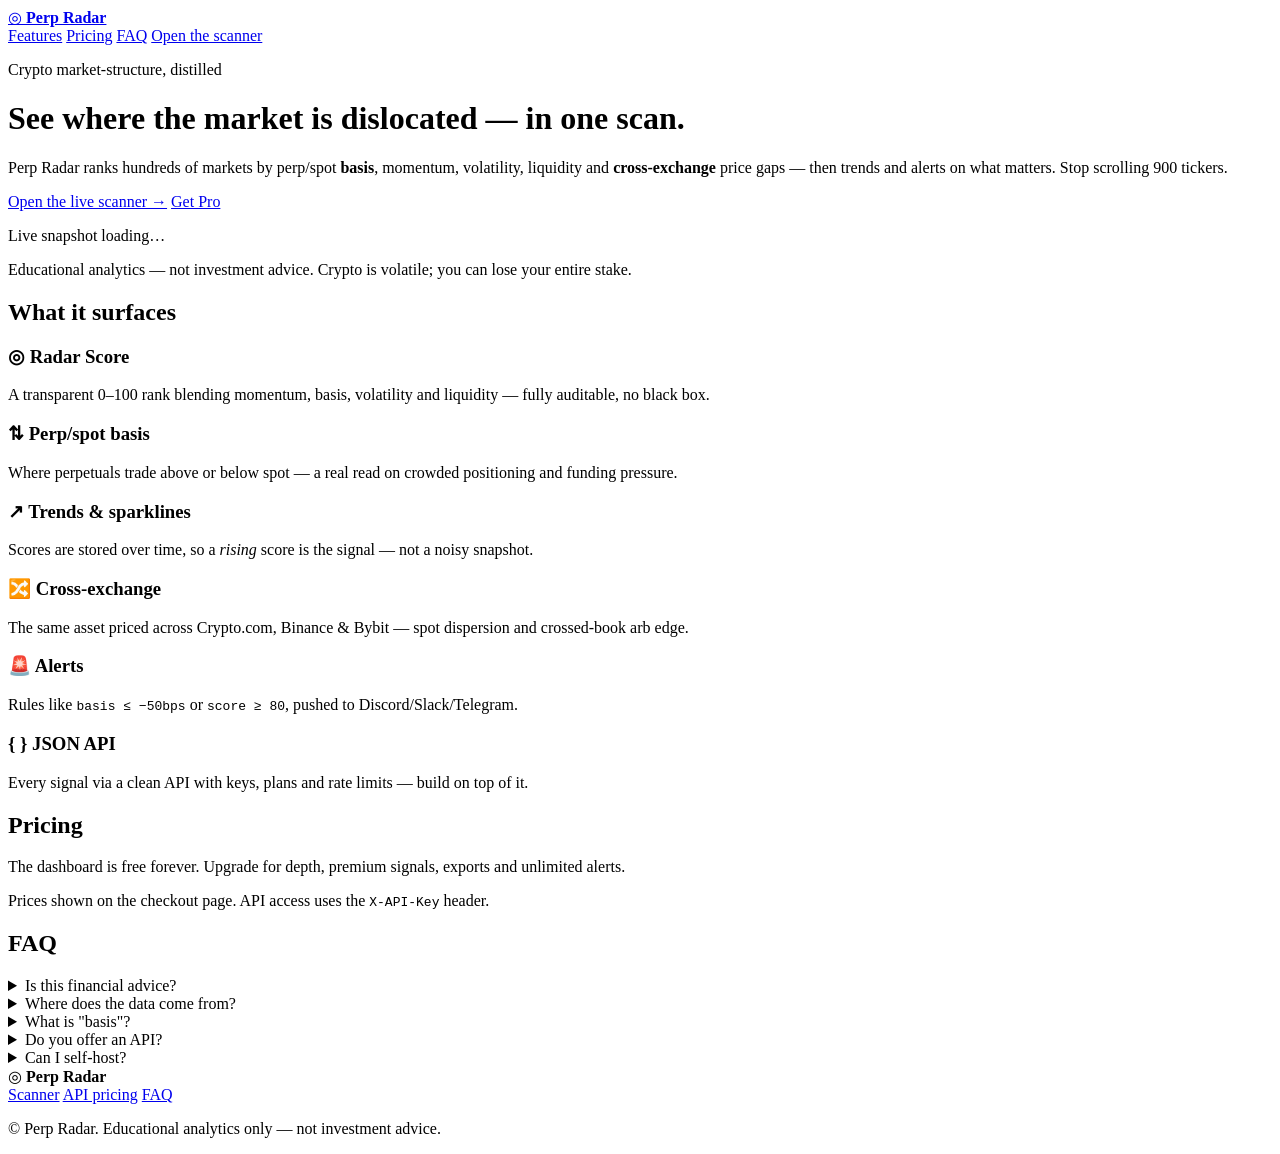
==== app/static/landing.html @ 894dd7b1 "Add SEO landing page; move scanner to /app Marketing front door so the product is ready to point a d" ====
<!DOCTYPE html>
<html lang="en">
<head>
  <meta charset="utf-8" />
  <meta name="viewport" content="width=device-width, initial-scale=1" />
  <title>Perp Radar — crypto market-structure scanner (basis, funding pressure, cross-exchange arb)</title>
  <meta name="description" content="Perp Radar scans hundreds of crypto markets and ranks them by perp/spot basis, momentum, volatility, liquidity and cross-exchange dislocation — with trends, alerts and a JSON API." />
  <link rel="canonical" href="/" />
  <meta property="og:type" content="website" />
  <meta property="og:title" content="Perp Radar — crypto market-structure scanner" />
  <meta property="og:description" content="One scan across hundreds of markets: perp/spot basis, momentum, volatility, liquidity, cross-exchange arb, trends and alerts." />
  <meta name="twitter:card" content="summary_large_image" />
  <link rel="stylesheet" href="/static/styles.css" />
  <link rel="stylesheet" href="/static/landing.css" />
  <script type="application/ld+json">
  {
    "@context": "https://schema.org",
    "@type": "SoftwareApplication",
    "name": "Perp Radar",
    "applicationCategory": "FinanceApplication",
    "operatingSystem": "Web",
    "description": "Crypto market-structure scanner: perp/spot basis, momentum, volatility, liquidity, cross-exchange dislocation, trends, alerts and a JSON API.",
    "offers": [
      {"@type": "Offer", "name": "Free", "price": "0", "priceCurrency": "USD"},
      {"@type": "Offer", "name": "Pro", "priceCurrency": "USD"}
    ]
  }
  </script>
</head>
<body class="landing">
  <nav class="lp-nav">
    <a class="brand" href="/">
      <span class="logo">◎</span> <strong>Perp Radar</strong>
    </a>
    <div class="lp-nav-links">
      <a href="#features">Features</a>
      <a href="#pricing">Pricing</a>
      <a href="#faq">FAQ</a>
      <a class="btn btn-ghost" href="/app">Open the scanner</a>
    </div>
  </nav>

  <header class="hero">
    <p class="eyebrow">Crypto market-structure, distilled</p>
    <h1>See where the market is <span class="accent">dislocated</span> — in one scan.</h1>
    <p class="sub">
      Perp Radar ranks hundreds of markets by perp/spot <strong>basis</strong>,
      momentum, volatility, liquidity and <strong>cross-exchange</strong> price
      gaps — then trends and alerts on what matters. Stop scrolling 900 tickers.
    </p>
    <div class="cta-row">
      <a class="btn btn-primary" href="/app">Open the live scanner →</a>
      <a class="btn btn-ghost" id="hero-pro" href="#pricing">Get Pro</a>
    </div>
    <p class="micro" id="live-stat">Live snapshot loading…</p>
    <p class="micro disclaimer">Educational analytics — not investment advice. Crypto is volatile; you can lose your entire stake.</p>
  </header>

  <section id="features" class="lp-section">
    <h2>What it surfaces</h2>
    <div class="feature-grid">
      <div class="feature"><h3>◎ Radar Score</h3><p>A transparent 0–100 rank blending momentum, basis, volatility and liquidity — fully auditable, no black box.</p></div>
      <div class="feature"><h3>⇅ Perp/spot basis</h3><p>Where perpetuals trade above or below spot — a real read on crowded positioning and funding pressure.</p></div>
      <div class="feature"><h3>↗ Trends &amp; sparklines</h3><p>Scores are stored over time, so a <em>rising</em> score is the signal — not a noisy snapshot.</p></div>
      <div class="feature"><h3>🔀 Cross-exchange</h3><p>The same asset priced across Crypto.com, Binance &amp; Bybit — spot dispersion and crossed-book arb edge.</p></div>
      <div class="feature"><h3>🚨 Alerts</h3><p>Rules like <code>basis ≤ −50bps</code> or <code>score ≥ 80</code>, pushed to Discord/Slack/Telegram.</p></div>
      <div class="feature"><h3>{ } JSON API</h3><p>Every signal via a clean API with keys, plans and rate limits — build on top of it.</p></div>
    </div>
  </section>

  <section id="pricing" class="lp-section">
    <h2>Pricing</h2>
    <p class="section-sub">The dashboard is free forever. Upgrade for depth, premium signals, exports and unlimited alerts.</p>
    <div id="lp-pricing" class="pricing-grid lp-pricing"><!-- filled by JS --></div>
    <p class="micro">Prices shown on the checkout page. API access uses the <code>X-API-Key</code> header.</p>
  </section>

  <section id="faq" class="lp-section">
    <h2>FAQ</h2>
    <details><summary>Is this financial advice?</summary><p>No. Perp Radar is an analytics tool. The Radar Score ranks how <em>unusual</em> a market looks right now; it does not predict returns. Crypto is volatile and you can lose everything.</p></details>
    <details><summary>Where does the data come from?</summary><p>Public exchange APIs (Crypto.com, Binance, Bybit). No account or key is needed to use the free dashboard.</p></details>
    <details><summary>What is "basis"?</summary><p>The gap between a perpetual future's price and spot. Persistent positive basis means longs are paying to hold (crowded-long); negative means shorts are paying. It's a widely-watched market-structure indicator.</p></details>
    <details><summary>Do you offer an API?</summary><p>Yes — a JSON API with free and Pro keys, per-plan rate limits, premium signals and CSV export.</p></details>
    <details><summary>Can I self-host?</summary><p>Yes. It's a small FastAPI app with a Dockerfile; the whole thing runs offline against a bundled snapshot if needed.</p></details>
  </section>

  <footer class="lp-footer">
    <div><span class="logo">◎</span> <strong>Perp Radar</strong></div>
    <div class="lp-footer-links">
      <a href="/app">Scanner</a>
      <a href="/api/pricing">API pricing</a>
      <a href="#faq">FAQ</a>
    </div>
    <p class="micro">© Perp Radar. Educational analytics only — not investment advice.</p>
  </footer>

  <script src="/static/landing.js"></script>
</body>
</html>
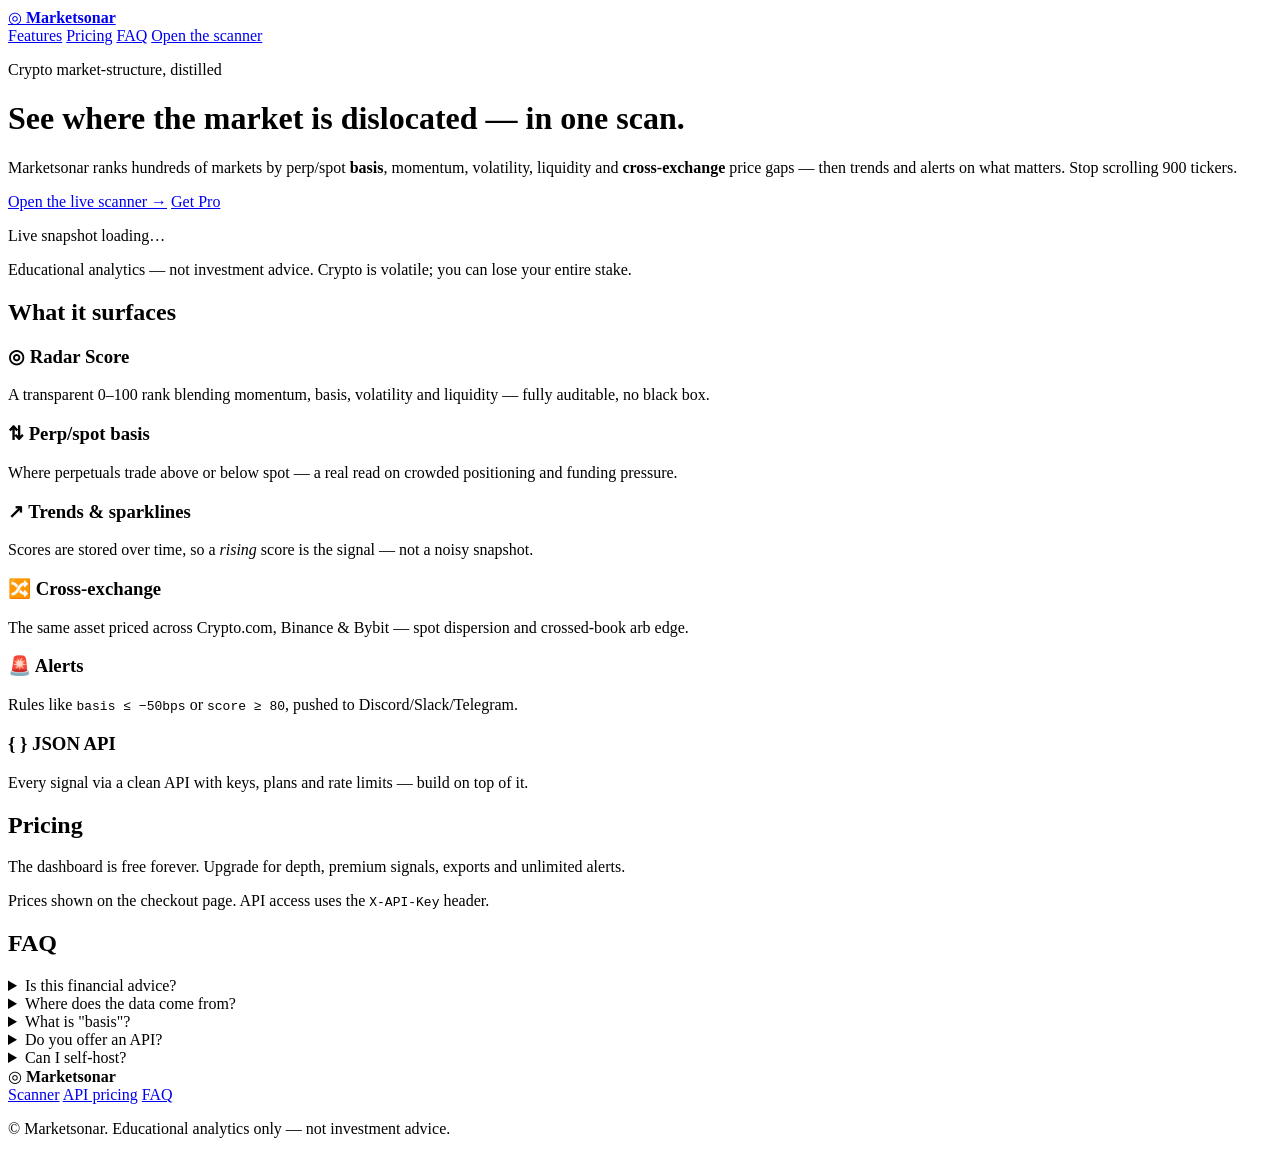
==== commit ebd00b82: "Rebrand Perp Radar -> Marketsonar "Perp Radar" read as "perpetrator radar". Renamed the brand and it" ====
--- a/app/static/landing.html
+++ b/app/static/landing.html
@@ -3,11 +3,11 @@
 <head>
   <meta charset="utf-8" />
   <meta name="viewport" content="width=device-width, initial-scale=1" />
-  <title>Perp Radar — crypto market-structure scanner (basis, funding pressure, cross-exchange arb)</title>
-  <meta name="description" content="Perp Radar scans hundreds of crypto markets and ranks them by perp/spot basis, momentum, volatility, liquidity and cross-exchange dislocation — with trends, alerts and a JSON API." />
+  <title>Marketsonar — crypto market-structure scanner (basis, funding pressure, cross-exchange arb)</title>
+  <meta name="description" content="Marketsonar scans hundreds of crypto markets and ranks them by perp/spot basis, momentum, volatility, liquidity and cross-exchange dislocation — with trends, alerts and a JSON API." />
   <link rel="canonical" href="/" />
   <meta property="og:type" content="website" />
-  <meta property="og:title" content="Perp Radar — crypto market-structure scanner" />
+  <meta property="og:title" content="Marketsonar — crypto market-structure scanner" />
   <meta property="og:description" content="One scan across hundreds of markets: perp/spot basis, momentum, volatility, liquidity, cross-exchange arb, trends and alerts." />
   <meta name="twitter:card" content="summary_large_image" />
   <link rel="stylesheet" href="/static/styles.css" />
@@ -16,7 +16,7 @@
   {
     "@context": "https://schema.org",
     "@type": "SoftwareApplication",
-    "name": "Perp Radar",
+    "name": "Marketsonar",
     "applicationCategory": "FinanceApplication",
     "operatingSystem": "Web",
     "description": "Crypto market-structure scanner: perp/spot basis, momentum, volatility, liquidity, cross-exchange dislocation, trends, alerts and a JSON API.",
@@ -30,7 +30,7 @@
 <body class="landing">
   <nav class="lp-nav">
     <a class="brand" href="/">
-      <span class="logo">◎</span> <strong>Perp Radar</strong>
+      <span class="logo">◎</span> <strong>Marketsonar</strong>
     </a>
     <div class="lp-nav-links">
       <a href="#features">Features</a>
@@ -44,7 +44,7 @@
     <p class="eyebrow">Crypto market-structure, distilled</p>
     <h1>See where the market is <span class="accent">dislocated</span> — in one scan.</h1>
     <p class="sub">
-      Perp Radar ranks hundreds of markets by perp/spot <strong>basis</strong>,
+      Marketsonar ranks hundreds of markets by perp/spot <strong>basis</strong>,
       momentum, volatility, liquidity and <strong>cross-exchange</strong> price
       gaps — then trends and alerts on what matters. Stop scrolling 900 tickers.
     </p>
@@ -77,7 +77,7 @@
 
   <section id="faq" class="lp-section">
     <h2>FAQ</h2>
-    <details><summary>Is this financial advice?</summary><p>No. Perp Radar is an analytics tool. The Radar Score ranks how <em>unusual</em> a market looks right now; it does not predict returns. Crypto is volatile and you can lose everything.</p></details>
+    <details><summary>Is this financial advice?</summary><p>No. Marketsonar is an analytics tool. The Radar Score ranks how <em>unusual</em> a market looks right now; it does not predict returns. Crypto is volatile and you can lose everything.</p></details>
     <details><summary>Where does the data come from?</summary><p>Public exchange APIs (Crypto.com, Binance, Bybit). No account or key is needed to use the free dashboard.</p></details>
     <details><summary>What is "basis"?</summary><p>The gap between a perpetual future's price and spot. Persistent positive basis means longs are paying to hold (crowded-long); negative means shorts are paying. It's a widely-watched market-structure indicator.</p></details>
     <details><summary>Do you offer an API?</summary><p>Yes — a JSON API with free and Pro keys, per-plan rate limits, premium signals and CSV export.</p></details>
@@ -85,13 +85,13 @@
   </section>
 
   <footer class="lp-footer">
-    <div><span class="logo">◎</span> <strong>Perp Radar</strong></div>
+    <div><span class="logo">◎</span> <strong>Marketsonar</strong></div>
     <div class="lp-footer-links">
       <a href="/app">Scanner</a>
       <a href="/api/pricing">API pricing</a>
       <a href="#faq">FAQ</a>
     </div>
-    <p class="micro">© Perp Radar. Educational analytics only — not investment advice.</p>
+    <p class="micro">© Marketsonar. Educational analytics only — not investment advice.</p>
   </footer>
 
   <script src="/static/landing.js"></script>
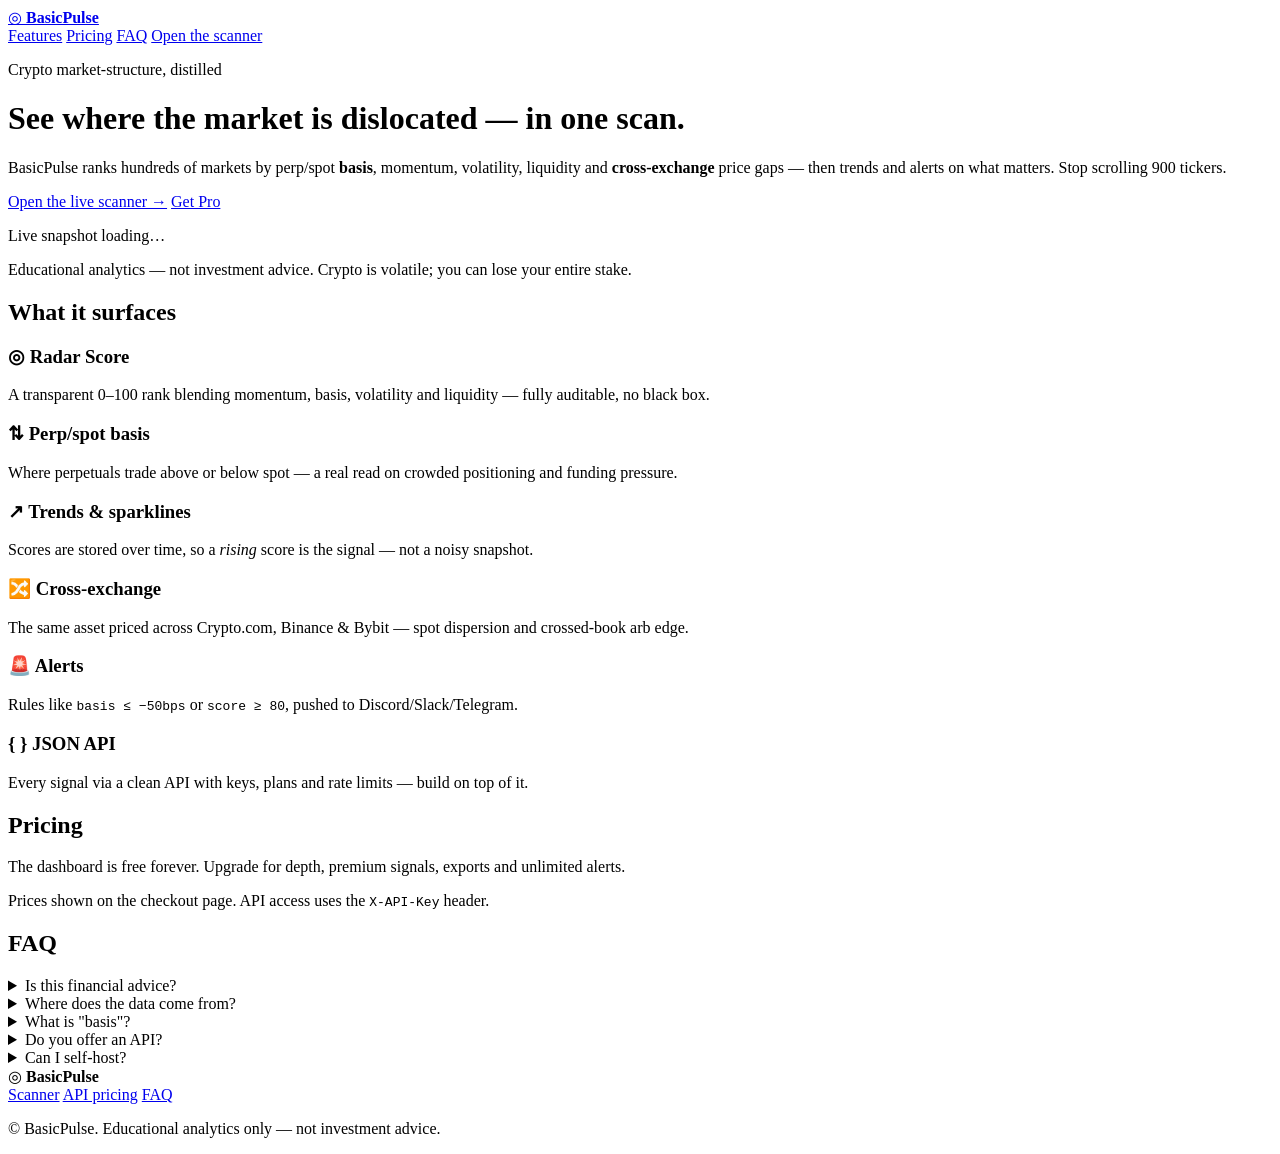
==== commit 0522cbb1: "Rebrand Marketsonar -> BasicPulse Marketsonar collided with an existing "Market Sonar" product (mark" ====
--- a/app/static/landing.html
+++ b/app/static/landing.html
@@ -3,11 +3,11 @@
 <head>
   <meta charset="utf-8" />
   <meta name="viewport" content="width=device-width, initial-scale=1" />
-  <title>Marketsonar — crypto market-structure scanner (basis, funding pressure, cross-exchange arb)</title>
-  <meta name="description" content="Marketsonar scans hundreds of crypto markets and ranks them by perp/spot basis, momentum, volatility, liquidity and cross-exchange dislocation — with trends, alerts and a JSON API." />
+  <title>BasicPulse — crypto market-structure scanner (basis, funding pressure, cross-exchange arb)</title>
+  <meta name="description" content="BasicPulse scans hundreds of crypto markets and ranks them by perp/spot basis, momentum, volatility, liquidity and cross-exchange dislocation — with trends, alerts and a JSON API." />
   <link rel="canonical" href="/" />
   <meta property="og:type" content="website" />
-  <meta property="og:title" content="Marketsonar — crypto market-structure scanner" />
+  <meta property="og:title" content="BasicPulse — crypto market-structure scanner" />
   <meta property="og:description" content="One scan across hundreds of markets: perp/spot basis, momentum, volatility, liquidity, cross-exchange arb, trends and alerts." />
   <meta name="twitter:card" content="summary_large_image" />
   <link rel="stylesheet" href="/static/styles.css" />
@@ -16,7 +16,7 @@
   {
     "@context": "https://schema.org",
     "@type": "SoftwareApplication",
-    "name": "Marketsonar",
+    "name": "BasicPulse",
     "applicationCategory": "FinanceApplication",
     "operatingSystem": "Web",
     "description": "Crypto market-structure scanner: perp/spot basis, momentum, volatility, liquidity, cross-exchange dislocation, trends, alerts and a JSON API.",
@@ -30,7 +30,7 @@
 <body class="landing">
   <nav class="lp-nav">
     <a class="brand" href="/">
-      <span class="logo">◎</span> <strong>Marketsonar</strong>
+      <span class="logo">◎</span> <strong>BasicPulse</strong>
     </a>
     <div class="lp-nav-links">
       <a href="#features">Features</a>
@@ -44,7 +44,7 @@
     <p class="eyebrow">Crypto market-structure, distilled</p>
     <h1>See where the market is <span class="accent">dislocated</span> — in one scan.</h1>
     <p class="sub">
-      Marketsonar ranks hundreds of markets by perp/spot <strong>basis</strong>,
+      BasicPulse ranks hundreds of markets by perp/spot <strong>basis</strong>,
       momentum, volatility, liquidity and <strong>cross-exchange</strong> price
       gaps — then trends and alerts on what matters. Stop scrolling 900 tickers.
     </p>
@@ -77,7 +77,7 @@
 
   <section id="faq" class="lp-section">
     <h2>FAQ</h2>
-    <details><summary>Is this financial advice?</summary><p>No. Marketsonar is an analytics tool. The Radar Score ranks how <em>unusual</em> a market looks right now; it does not predict returns. Crypto is volatile and you can lose everything.</p></details>
+    <details><summary>Is this financial advice?</summary><p>No. BasicPulse is an analytics tool. The Radar Score ranks how <em>unusual</em> a market looks right now; it does not predict returns. Crypto is volatile and you can lose everything.</p></details>
     <details><summary>Where does the data come from?</summary><p>Public exchange APIs (Crypto.com, Binance, Bybit). No account or key is needed to use the free dashboard.</p></details>
     <details><summary>What is "basis"?</summary><p>The gap between a perpetual future's price and spot. Persistent positive basis means longs are paying to hold (crowded-long); negative means shorts are paying. It's a widely-watched market-structure indicator.</p></details>
     <details><summary>Do you offer an API?</summary><p>Yes — a JSON API with free and Pro keys, per-plan rate limits, premium signals and CSV export.</p></details>
@@ -85,13 +85,13 @@
   </section>
 
   <footer class="lp-footer">
-    <div><span class="logo">◎</span> <strong>Marketsonar</strong></div>
+    <div><span class="logo">◎</span> <strong>BasicPulse</strong></div>
     <div class="lp-footer-links">
       <a href="/app">Scanner</a>
       <a href="/api/pricing">API pricing</a>
       <a href="#faq">FAQ</a>
     </div>
-    <p class="micro">© Marketsonar. Educational analytics only — not investment advice.</p>
+    <p class="micro">© BasicPulse. Educational analytics only — not investment advice.</p>
   </footer>
 
   <script src="/static/landing.js"></script>
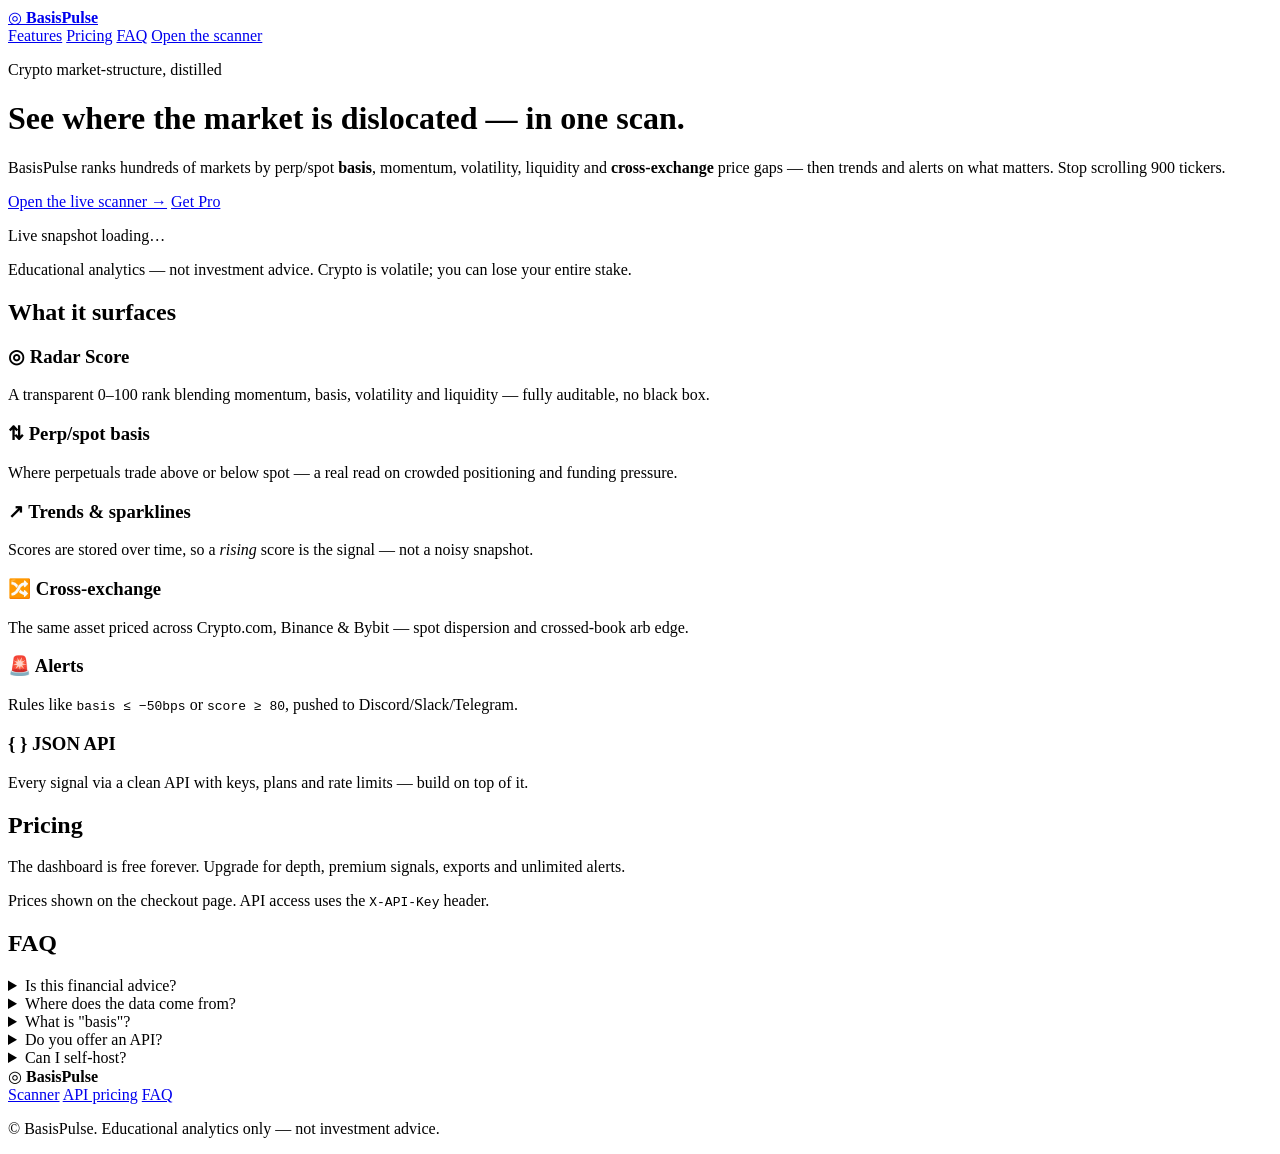
==== commit 03e0e3b1: "Rebrand BasicPulse -> BasisPulse Corrects the wordmark to "Basis" (the perp/spot basis the tool meas" ====
--- a/app/static/landing.html
+++ b/app/static/landing.html
@@ -3,11 +3,11 @@
 <head>
   <meta charset="utf-8" />
   <meta name="viewport" content="width=device-width, initial-scale=1" />
-  <title>BasicPulse — crypto market-structure scanner (basis, funding pressure, cross-exchange arb)</title>
-  <meta name="description" content="BasicPulse scans hundreds of crypto markets and ranks them by perp/spot basis, momentum, volatility, liquidity and cross-exchange dislocation — with trends, alerts and a JSON API." />
+  <title>BasisPulse — crypto market-structure scanner (basis, funding pressure, cross-exchange arb)</title>
+  <meta name="description" content="BasisPulse scans hundreds of crypto markets and ranks them by perp/spot basis, momentum, volatility, liquidity and cross-exchange dislocation — with trends, alerts and a JSON API." />
   <link rel="canonical" href="/" />
   <meta property="og:type" content="website" />
-  <meta property="og:title" content="BasicPulse — crypto market-structure scanner" />
+  <meta property="og:title" content="BasisPulse — crypto market-structure scanner" />
   <meta property="og:description" content="One scan across hundreds of markets: perp/spot basis, momentum, volatility, liquidity, cross-exchange arb, trends and alerts." />
   <meta name="twitter:card" content="summary_large_image" />
   <link rel="stylesheet" href="/static/styles.css" />
@@ -16,7 +16,7 @@
   {
     "@context": "https://schema.org",
     "@type": "SoftwareApplication",
-    "name": "BasicPulse",
+    "name": "BasisPulse",
     "applicationCategory": "FinanceApplication",
     "operatingSystem": "Web",
     "description": "Crypto market-structure scanner: perp/spot basis, momentum, volatility, liquidity, cross-exchange dislocation, trends, alerts and a JSON API.",
@@ -30,7 +30,7 @@
 <body class="landing">
   <nav class="lp-nav">
     <a class="brand" href="/">
-      <span class="logo">◎</span> <strong>BasicPulse</strong>
+      <span class="logo">◎</span> <strong>BasisPulse</strong>
     </a>
     <div class="lp-nav-links">
       <a href="#features">Features</a>
@@ -44,7 +44,7 @@
     <p class="eyebrow">Crypto market-structure, distilled</p>
     <h1>See where the market is <span class="accent">dislocated</span> — in one scan.</h1>
     <p class="sub">
-      BasicPulse ranks hundreds of markets by perp/spot <strong>basis</strong>,
+      BasisPulse ranks hundreds of markets by perp/spot <strong>basis</strong>,
       momentum, volatility, liquidity and <strong>cross-exchange</strong> price
       gaps — then trends and alerts on what matters. Stop scrolling 900 tickers.
     </p>
@@ -77,7 +77,7 @@
 
   <section id="faq" class="lp-section">
     <h2>FAQ</h2>
-    <details><summary>Is this financial advice?</summary><p>No. BasicPulse is an analytics tool. The Radar Score ranks how <em>unusual</em> a market looks right now; it does not predict returns. Crypto is volatile and you can lose everything.</p></details>
+    <details><summary>Is this financial advice?</summary><p>No. BasisPulse is an analytics tool. The Radar Score ranks how <em>unusual</em> a market looks right now; it does not predict returns. Crypto is volatile and you can lose everything.</p></details>
     <details><summary>Where does the data come from?</summary><p>Public exchange APIs (Crypto.com, Binance, Bybit). No account or key is needed to use the free dashboard.</p></details>
     <details><summary>What is "basis"?</summary><p>The gap between a perpetual future's price and spot. Persistent positive basis means longs are paying to hold (crowded-long); negative means shorts are paying. It's a widely-watched market-structure indicator.</p></details>
     <details><summary>Do you offer an API?</summary><p>Yes — a JSON API with free and Pro keys, per-plan rate limits, premium signals and CSV export.</p></details>
@@ -85,13 +85,13 @@
   </section>
 
   <footer class="lp-footer">
-    <div><span class="logo">◎</span> <strong>BasicPulse</strong></div>
+    <div><span class="logo">◎</span> <strong>BasisPulse</strong></div>
     <div class="lp-footer-links">
       <a href="/app">Scanner</a>
       <a href="/api/pricing">API pricing</a>
       <a href="#faq">FAQ</a>
     </div>
-    <p class="micro">© BasicPulse. Educational analytics only — not investment advice.</p>
+    <p class="micro">© BasisPulse. Educational analytics only — not investment advice.</p>
   </footer>
 
   <script src="/static/landing.js"></script>
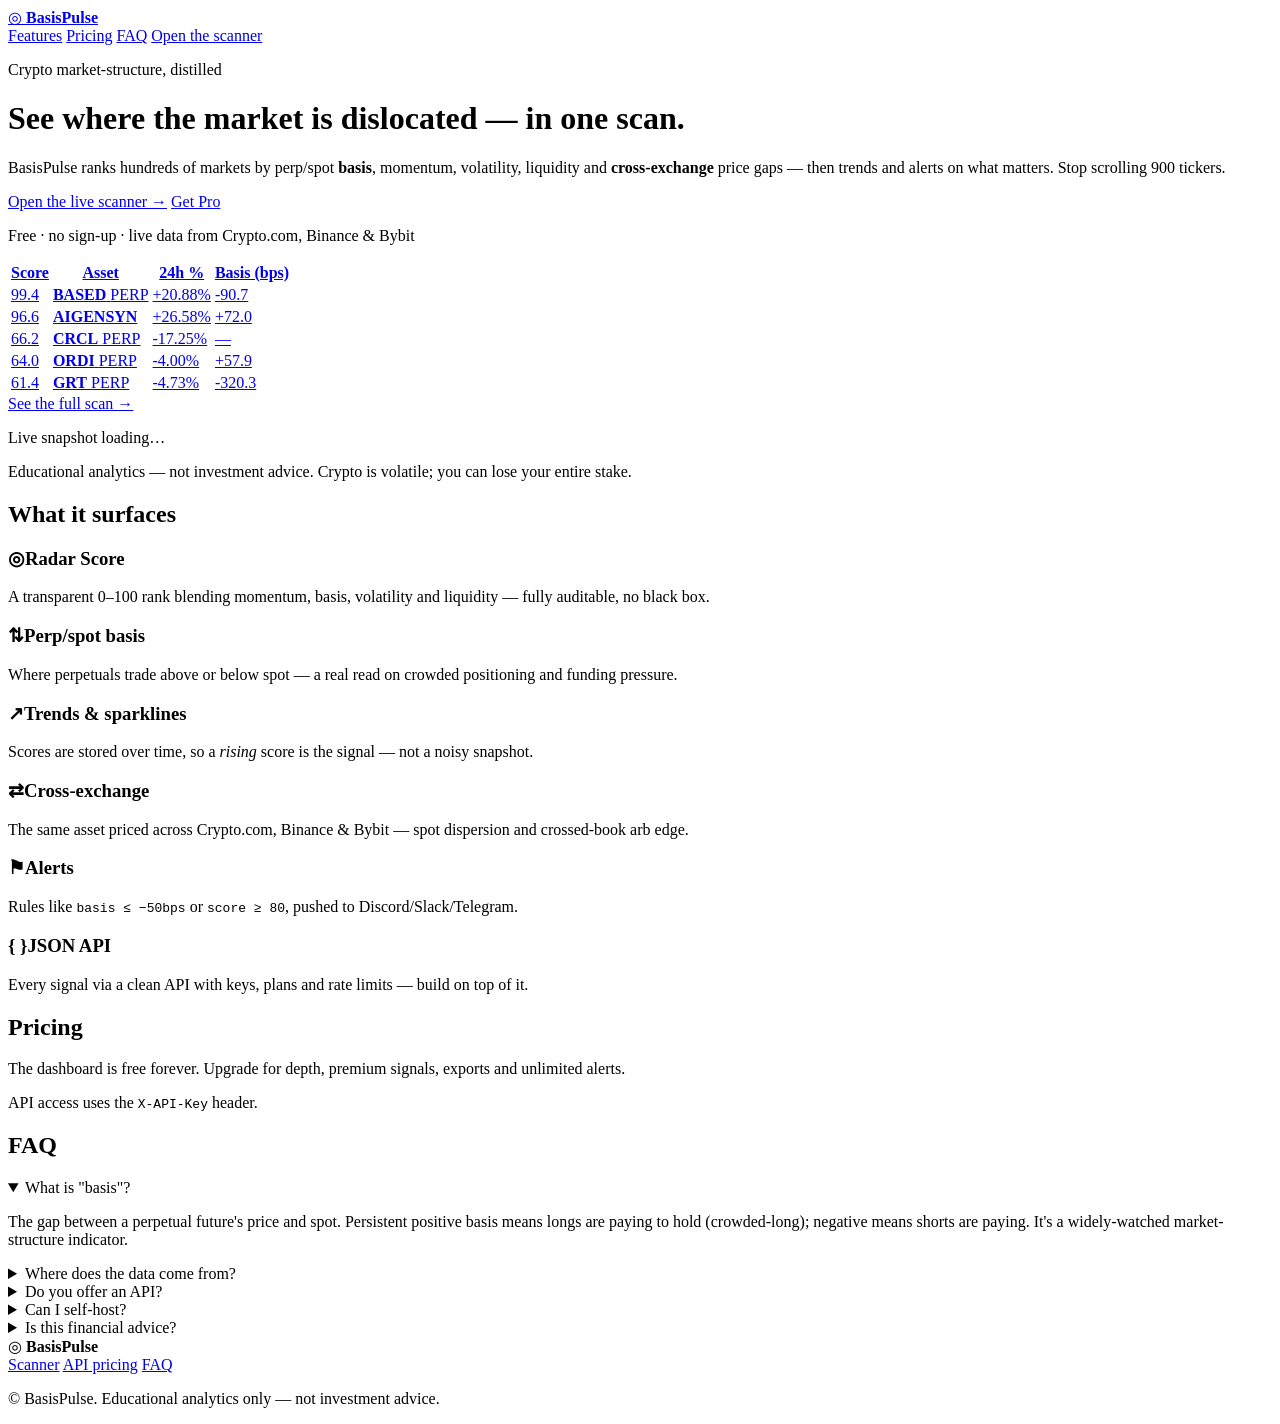
==== commit f997610f: "UX overhaul: dashboard + landing redesign from 52-finding multi-lens review Ran a six-lens UX critiq" ====
--- a/app/static/landing.html
+++ b/app/static/landing.html
@@ -9,7 +9,9 @@
   <meta property="og:type" content="website" />
   <meta property="og:title" content="BasisPulse — crypto market-structure scanner" />
   <meta property="og:description" content="One scan across hundreds of markets: perp/spot basis, momentum, volatility, liquidity, cross-exchange arb, trends and alerts." />
+  <meta property="og:image" content="/static/og.png" />
   <meta name="twitter:card" content="summary_large_image" />
+  <meta name="twitter:image" content="/static/og.png" />
   <link rel="stylesheet" href="/static/styles.css" />
   <link rel="stylesheet" href="/static/landing.css" />
   <script type="application/ld+json">
@@ -22,7 +24,20 @@
     "description": "Crypto market-structure scanner: perp/spot basis, momentum, volatility, liquidity, cross-exchange dislocation, trends, alerts and a JSON API.",
     "offers": [
       {"@type": "Offer", "name": "Free", "price": "0", "priceCurrency": "USD"},
-      {"@type": "Offer", "name": "Pro", "priceCurrency": "USD"}
+      {"@type": "Offer", "name": "Pro", "price": "19", "priceCurrency": "USD"}
+    ]
+  }
+  </script>
+  <script type="application/ld+json">
+  {
+    "@context": "https://schema.org",
+    "@type": "FAQPage",
+    "mainEntity": [
+      {"@type": "Question", "name": "What is \"basis\"?", "acceptedAnswer": {"@type": "Answer", "text": "The gap between a perpetual future's price and spot. Persistent positive basis means longs are paying to hold (crowded-long); negative means shorts are paying. It's a widely-watched market-structure indicator."}},
+      {"@type": "Question", "name": "Where does the data come from?", "acceptedAnswer": {"@type": "Answer", "text": "Public exchange APIs (Crypto.com, Binance, Bybit). No account or key is needed to use the free dashboard."}},
+      {"@type": "Question", "name": "Do you offer an API?", "acceptedAnswer": {"@type": "Answer", "text": "Yes — a JSON API with free and Pro keys, per-plan rate limits, premium signals and CSV export."}},
+      {"@type": "Question", "name": "Can I self-host?", "acceptedAnswer": {"@type": "Answer", "text": "Yes. It's a small FastAPI app with a Dockerfile; the whole thing runs offline against a bundled snapshot if needed."}},
+      {"@type": "Question", "name": "Is this financial advice?", "acceptedAnswer": {"@type": "Answer", "text": "No. BasisPulse is an analytics tool. The Radar Score ranks how unusual a market looks right now; it does not predict returns. Crypto is volatile and you can lose everything."}}
     ]
   }
   </script>
@@ -52,6 +67,23 @@
       <a class="btn btn-primary" href="/app">Open the live scanner →</a>
       <a class="btn btn-ghost" id="hero-pro" href="#pricing">Get Pro</a>
     </div>
+    <p class="micro reassure">Free · no sign-up · live data from Crypto.com, Binance &amp; Bybit</p>
+
+    <a href="/app" class="hero-preview" aria-label="Open the full scanner">
+      <table>
+        <thead><tr><th class="num">Score</th><th>Asset</th><th class="num">24h %</th><th class="num">Basis (bps)</th></tr></thead>
+        <tbody id="preview-rows">
+          <!-- Static fallback rows; replaced by live data when JS runs. -->
+          <tr><td class="num"><span class="p-score">99.4</span></td><td><strong>BASED</strong> <span class="p-badge">PERP</span></td><td class="num pos">+20.88%</td><td class="num neg">-90.7</td></tr>
+          <tr><td class="num"><span class="p-score">96.6</span></td><td><strong>AIGENSYN</strong></td><td class="num pos">+26.58%</td><td class="num pos">+72.0</td></tr>
+          <tr><td class="num"><span class="p-score">66.2</span></td><td><strong>CRCL</strong> <span class="p-badge">PERP</span></td><td class="num neg">-17.25%</td><td class="num">—</td></tr>
+          <tr><td class="num"><span class="p-score">64.0</span></td><td><strong>ORDI</strong> <span class="p-badge">PERP</span></td><td class="num neg">-4.00%</td><td class="num pos">+57.9</td></tr>
+          <tr><td class="num"><span class="p-score">61.4</span></td><td><strong>GRT</strong> <span class="p-badge">PERP</span></td><td class="num neg">-4.73%</td><td class="num neg">-320.3</td></tr>
+        </tbody>
+      </table>
+      <span class="preview-cta">See the full scan →</span>
+    </a>
+
     <p class="micro" id="live-stat">Live snapshot loading…</p>
     <p class="micro disclaimer">Educational analytics — not investment advice. Crypto is volatile; you can lose your entire stake.</p>
   </header>
@@ -59,12 +91,12 @@
   <section id="features" class="lp-section">
     <h2>What it surfaces</h2>
     <div class="feature-grid">
-      <div class="feature"><h3>◎ Radar Score</h3><p>A transparent 0–100 rank blending momentum, basis, volatility and liquidity — fully auditable, no black box.</p></div>
-      <div class="feature"><h3>⇅ Perp/spot basis</h3><p>Where perpetuals trade above or below spot — a real read on crowded positioning and funding pressure.</p></div>
-      <div class="feature"><h3>↗ Trends &amp; sparklines</h3><p>Scores are stored over time, so a <em>rising</em> score is the signal — not a noisy snapshot.</p></div>
-      <div class="feature"><h3>🔀 Cross-exchange</h3><p>The same asset priced across Crypto.com, Binance &amp; Bybit — spot dispersion and crossed-book arb edge.</p></div>
-      <div class="feature"><h3>🚨 Alerts</h3><p>Rules like <code>basis ≤ −50bps</code> or <code>score ≥ 80</code>, pushed to Discord/Slack/Telegram.</p></div>
-      <div class="feature"><h3>{ } JSON API</h3><p>Every signal via a clean API with keys, plans and rate limits — build on top of it.</p></div>
+      <div class="feature"><h3><span class="f-icon">◎</span>Radar Score</h3><p>A transparent 0–100 rank blending momentum, basis, volatility and liquidity — fully auditable, no black box.</p></div>
+      <div class="feature"><h3><span class="f-icon">⇅</span>Perp/spot basis</h3><p>Where perpetuals trade above or below spot — a real read on crowded positioning and funding pressure.</p></div>
+      <div class="feature"><h3><span class="f-icon">↗</span>Trends &amp; sparklines</h3><p>Scores are stored over time, so a <em>rising</em> score is the signal — not a noisy snapshot.</p></div>
+      <div class="feature"><h3><span class="f-icon">⇄</span>Cross-exchange</h3><p>The same asset priced across Crypto.com, Binance &amp; Bybit — spot dispersion and crossed-book arb edge.</p></div>
+      <div class="feature"><h3><span class="f-icon">⚑</span>Alerts</h3><p>Rules like <code>basis ≤ −50bps</code> or <code>score ≥ 80</code>, pushed to Discord/Slack/Telegram.</p></div>
+      <div class="feature"><h3><span class="f-icon">{ }</span>JSON API</h3><p>Every signal via a clean API with keys, plans and rate limits — build on top of it.</p></div>
     </div>
   </section>
 
@@ -72,16 +104,16 @@
     <h2>Pricing</h2>
     <p class="section-sub">The dashboard is free forever. Upgrade for depth, premium signals, exports and unlimited alerts.</p>
     <div id="lp-pricing" class="pricing-grid lp-pricing"><!-- filled by JS --></div>
-    <p class="micro">Prices shown on the checkout page. API access uses the <code>X-API-Key</code> header.</p>
+    <p class="micro">API access uses the <code>X-API-Key</code> header.</p>
   </section>
 
   <section id="faq" class="lp-section">
     <h2>FAQ</h2>
-    <details><summary>Is this financial advice?</summary><p>No. BasisPulse is an analytics tool. The Radar Score ranks how <em>unusual</em> a market looks right now; it does not predict returns. Crypto is volatile and you can lose everything.</p></details>
+    <details open><summary>What is "basis"?</summary><p>The gap between a perpetual future's price and spot. Persistent positive basis means longs are paying to hold (crowded-long); negative means shorts are paying. It's a widely-watched market-structure indicator.</p></details>
     <details><summary>Where does the data come from?</summary><p>Public exchange APIs (Crypto.com, Binance, Bybit). No account or key is needed to use the free dashboard.</p></details>
-    <details><summary>What is "basis"?</summary><p>The gap between a perpetual future's price and spot. Persistent positive basis means longs are paying to hold (crowded-long); negative means shorts are paying. It's a widely-watched market-structure indicator.</p></details>
     <details><summary>Do you offer an API?</summary><p>Yes — a JSON API with free and Pro keys, per-plan rate limits, premium signals and CSV export.</p></details>
     <details><summary>Can I self-host?</summary><p>Yes. It's a small FastAPI app with a Dockerfile; the whole thing runs offline against a bundled snapshot if needed.</p></details>
+    <details><summary>Is this financial advice?</summary><p>No. BasisPulse is an analytics tool. The Radar Score ranks how <em>unusual</em> a market looks right now; it does not predict returns. Crypto is volatile and you can lose everything.</p></details>
   </section>
 
   <footer class="lp-footer">
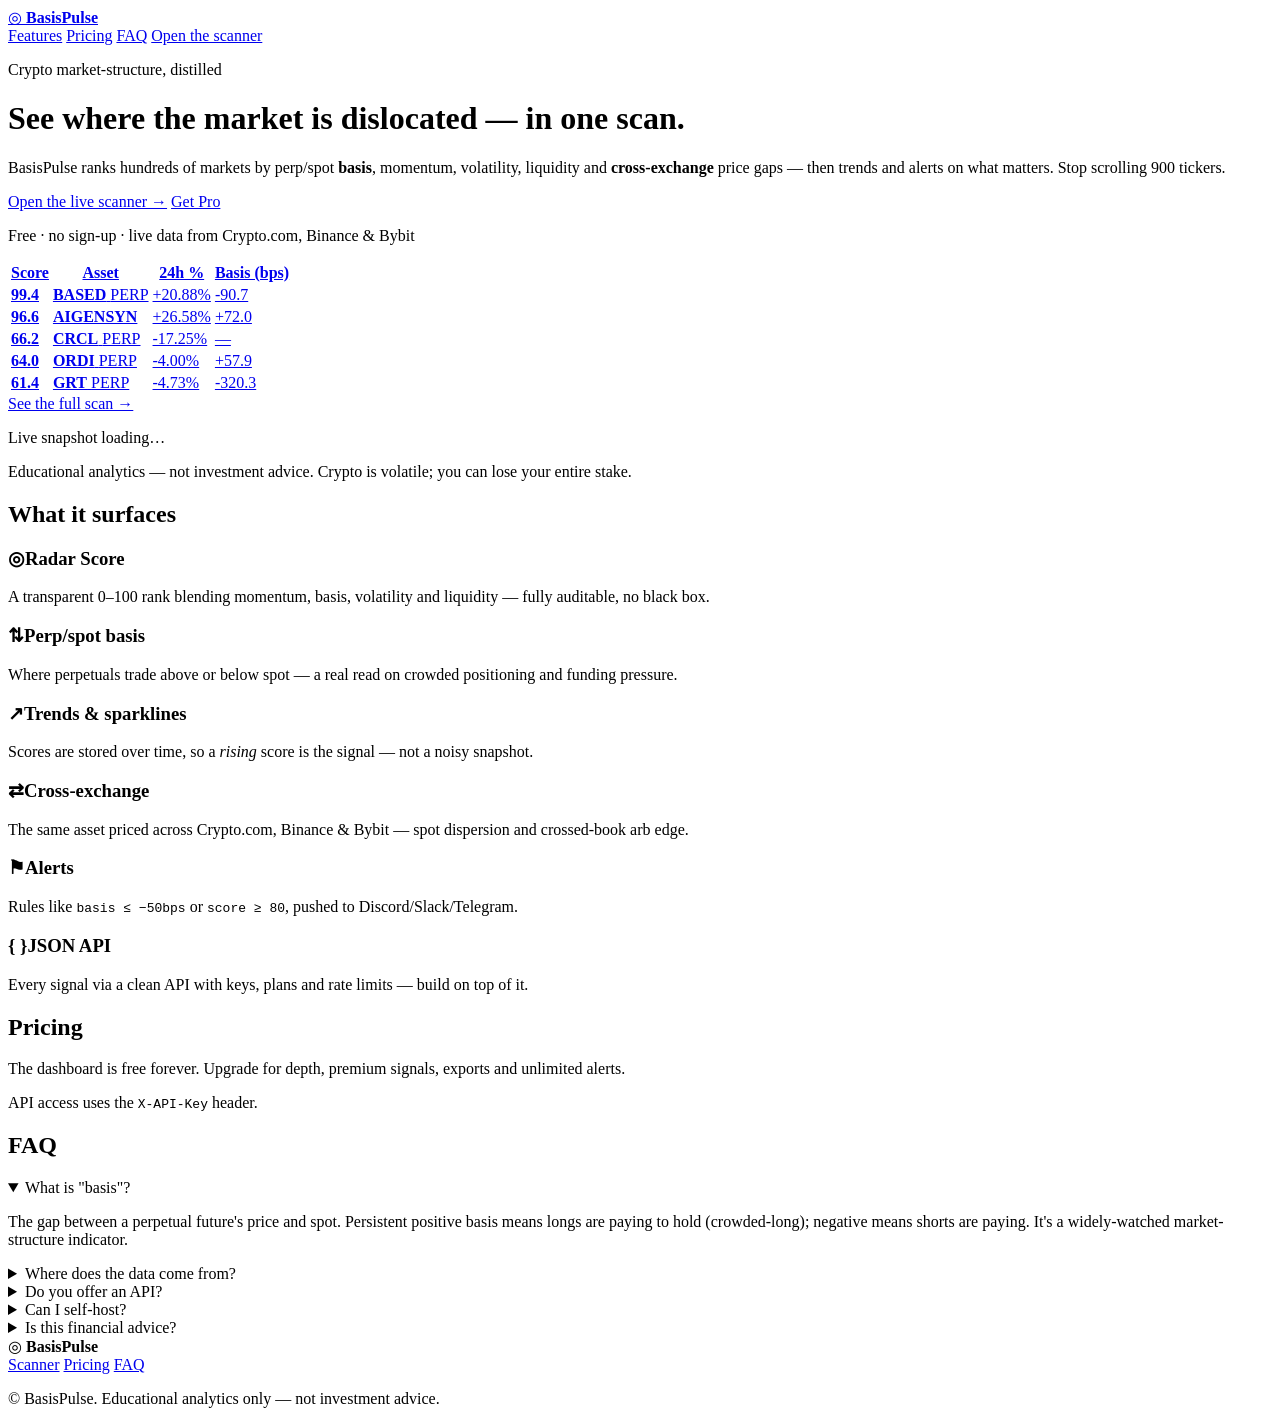
==== commit 86732ca4: "Round-2 hardening: security, correctness and pro-grade polish (58 findings) Second multi-lens review" ====
--- a/app/static/landing.html
+++ b/app/static/landing.html
@@ -6,6 +6,8 @@
   <title>BasisPulse — crypto market-structure scanner (basis, funding pressure, cross-exchange arb)</title>
   <meta name="description" content="BasisPulse scans hundreds of crypto markets and ranks them by perp/spot basis, momentum, volatility, liquidity and cross-exchange dislocation — with trends, alerts and a JSON API." />
   <link rel="canonical" href="/" />
+  <meta name="theme-color" content="#0b0e14" />
+  <link rel="icon" href="/static/favicon.svg" type="image/svg+xml" />
   <meta property="og:type" content="website" />
   <meta property="og:title" content="BasisPulse — crypto market-structure scanner" />
   <meta property="og:description" content="One scan across hundreds of markets: perp/spot basis, momentum, volatility, liquidity, cross-exchange arb, trends and alerts." />
@@ -74,11 +76,11 @@
         <thead><tr><th class="num">Score</th><th>Asset</th><th class="num">24h %</th><th class="num">Basis (bps)</th></tr></thead>
         <tbody id="preview-rows">
           <!-- Static fallback rows; replaced by live data when JS runs. -->
-          <tr><td class="num"><span class="p-score">99.4</span></td><td><strong>BASED</strong> <span class="p-badge">PERP</span></td><td class="num pos">+20.88%</td><td class="num neg">-90.7</td></tr>
-          <tr><td class="num"><span class="p-score">96.6</span></td><td><strong>AIGENSYN</strong></td><td class="num pos">+26.58%</td><td class="num pos">+72.0</td></tr>
-          <tr><td class="num"><span class="p-score">66.2</span></td><td><strong>CRCL</strong> <span class="p-badge">PERP</span></td><td class="num neg">-17.25%</td><td class="num">—</td></tr>
-          <tr><td class="num"><span class="p-score">64.0</span></td><td><strong>ORDI</strong> <span class="p-badge">PERP</span></td><td class="num neg">-4.00%</td><td class="num pos">+57.9</td></tr>
-          <tr><td class="num"><span class="p-score">61.4</span></td><td><strong>GRT</strong> <span class="p-badge">PERP</span></td><td class="num neg">-4.73%</td><td class="num neg">-320.3</td></tr>
+          <tr><td class="num"><span class="p-score"><i style="width:99%"></i><b>99.4</b></span></td><td><strong>BASED</strong> <span class="p-badge">PERP</span></td><td class="num pos">+20.88%</td><td class="num neg">-90.7</td></tr>
+          <tr><td class="num"><span class="p-score"><i style="width:97%"></i><b>96.6</b></span></td><td><strong>AIGENSYN</strong></td><td class="num pos">+26.58%</td><td class="num pos">+72.0</td></tr>
+          <tr><td class="num"><span class="p-score"><i style="width:66%"></i><b>66.2</b></span></td><td><strong>CRCL</strong> <span class="p-badge">PERP</span></td><td class="num neg">-17.25%</td><td class="num">—</td></tr>
+          <tr><td class="num"><span class="p-score"><i style="width:64%"></i><b>64.0</b></span></td><td><strong>ORDI</strong> <span class="p-badge">PERP</span></td><td class="num neg">-4.00%</td><td class="num pos">+57.9</td></tr>
+          <tr><td class="num"><span class="p-score"><i style="width:61%"></i><b>61.4</b></span></td><td><strong>GRT</strong> <span class="p-badge">PERP</span></td><td class="num neg">-4.73%</td><td class="num neg">-320.3</td></tr>
         </tbody>
       </table>
       <span class="preview-cta">See the full scan →</span>
@@ -111,7 +113,7 @@
     <h2>FAQ</h2>
     <details open><summary>What is "basis"?</summary><p>The gap between a perpetual future's price and spot. Persistent positive basis means longs are paying to hold (crowded-long); negative means shorts are paying. It's a widely-watched market-structure indicator.</p></details>
     <details><summary>Where does the data come from?</summary><p>Public exchange APIs (Crypto.com, Binance, Bybit). No account or key is needed to use the free dashboard.</p></details>
-    <details><summary>Do you offer an API?</summary><p>Yes — a JSON API with free and Pro keys, per-plan rate limits, premium signals and CSV export.</p></details>
+    <details><summary>Do you offer an API?</summary><p>Yes — a JSON API with free and Pro keys, per-plan rate limits, premium signals and CSV export. Plans and limits are published at <code>GET /api/pricing</code>.</p></details>
     <details><summary>Can I self-host?</summary><p>Yes. It's a small FastAPI app with a Dockerfile; the whole thing runs offline against a bundled snapshot if needed.</p></details>
     <details><summary>Is this financial advice?</summary><p>No. BasisPulse is an analytics tool. The Radar Score ranks how <em>unusual</em> a market looks right now; it does not predict returns. Crypto is volatile and you can lose everything.</p></details>
   </section>
@@ -120,7 +122,7 @@
     <div><span class="logo">◎</span> <strong>BasisPulse</strong></div>
     <div class="lp-footer-links">
       <a href="/app">Scanner</a>
-      <a href="/api/pricing">API pricing</a>
+      <a href="#pricing">Pricing</a>
       <a href="#faq">FAQ</a>
     </div>
     <p class="micro">© BasisPulse. Educational analytics only — not investment advice.</p>
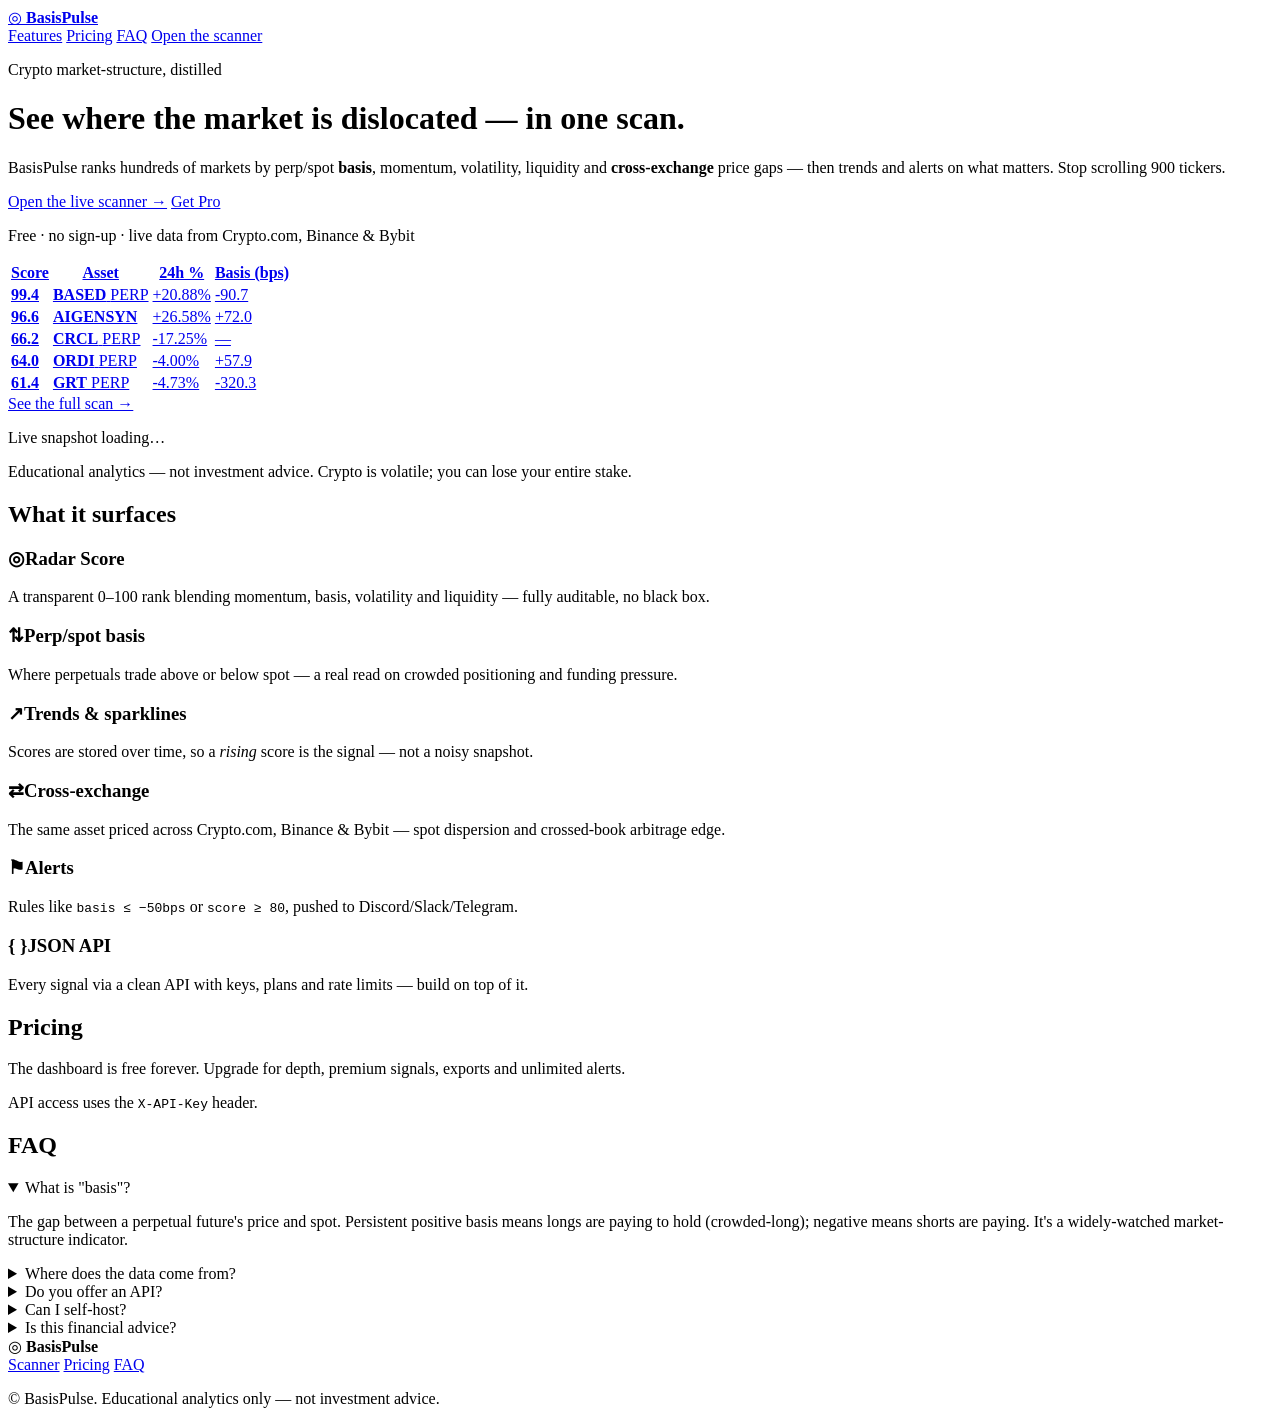
==== commit 1f25a0d7: "Honest cross-exchange math + jargon cleanup (arb -> arbitrage, no |x| labels) Data integrity: /api/c" ====
--- a/app/static/landing.html
+++ b/app/static/landing.html
@@ -3,14 +3,14 @@
 <head>
   <meta charset="utf-8" />
   <meta name="viewport" content="width=device-width, initial-scale=1" />
-  <title>BasisPulse — crypto market-structure scanner (basis, funding pressure, cross-exchange arb)</title>
+  <title>BasisPulse — crypto market-structure scanner (basis, funding pressure, cross-exchange arbitrage)</title>
   <meta name="description" content="BasisPulse scans hundreds of crypto markets and ranks them by perp/spot basis, momentum, volatility, liquidity and cross-exchange dislocation — with trends, alerts and a JSON API." />
   <link rel="canonical" href="/" />
   <meta name="theme-color" content="#0b0e14" />
   <link rel="icon" href="/static/favicon.svg" type="image/svg+xml" />
   <meta property="og:type" content="website" />
   <meta property="og:title" content="BasisPulse — crypto market-structure scanner" />
-  <meta property="og:description" content="One scan across hundreds of markets: perp/spot basis, momentum, volatility, liquidity, cross-exchange arb, trends and alerts." />
+  <meta property="og:description" content="One scan across hundreds of markets: perp/spot basis, momentum, volatility, liquidity, cross-exchange arbitrage, trends and alerts." />
   <meta property="og:image" content="/static/og.png" />
   <meta name="twitter:card" content="summary_large_image" />
   <meta name="twitter:image" content="/static/og.png" />
@@ -96,7 +96,7 @@
       <div class="feature"><h3><span class="f-icon">◎</span>Radar Score</h3><p>A transparent 0–100 rank blending momentum, basis, volatility and liquidity — fully auditable, no black box.</p></div>
       <div class="feature"><h3><span class="f-icon">⇅</span>Perp/spot basis</h3><p>Where perpetuals trade above or below spot — a real read on crowded positioning and funding pressure.</p></div>
       <div class="feature"><h3><span class="f-icon">↗</span>Trends &amp; sparklines</h3><p>Scores are stored over time, so a <em>rising</em> score is the signal — not a noisy snapshot.</p></div>
-      <div class="feature"><h3><span class="f-icon">⇄</span>Cross-exchange</h3><p>The same asset priced across Crypto.com, Binance &amp; Bybit — spot dispersion and crossed-book arb edge.</p></div>
+      <div class="feature"><h3><span class="f-icon">⇄</span>Cross-exchange</h3><p>The same asset priced across Crypto.com, Binance &amp; Bybit — spot dispersion and crossed-book arbitrage edge.</p></div>
       <div class="feature"><h3><span class="f-icon">⚑</span>Alerts</h3><p>Rules like <code>basis ≤ −50bps</code> or <code>score ≥ 80</code>, pushed to Discord/Slack/Telegram.</p></div>
       <div class="feature"><h3><span class="f-icon">{ }</span>JSON API</h3><p>Every signal via a clean API with keys, plans and rate limits — build on top of it.</p></div>
     </div>
